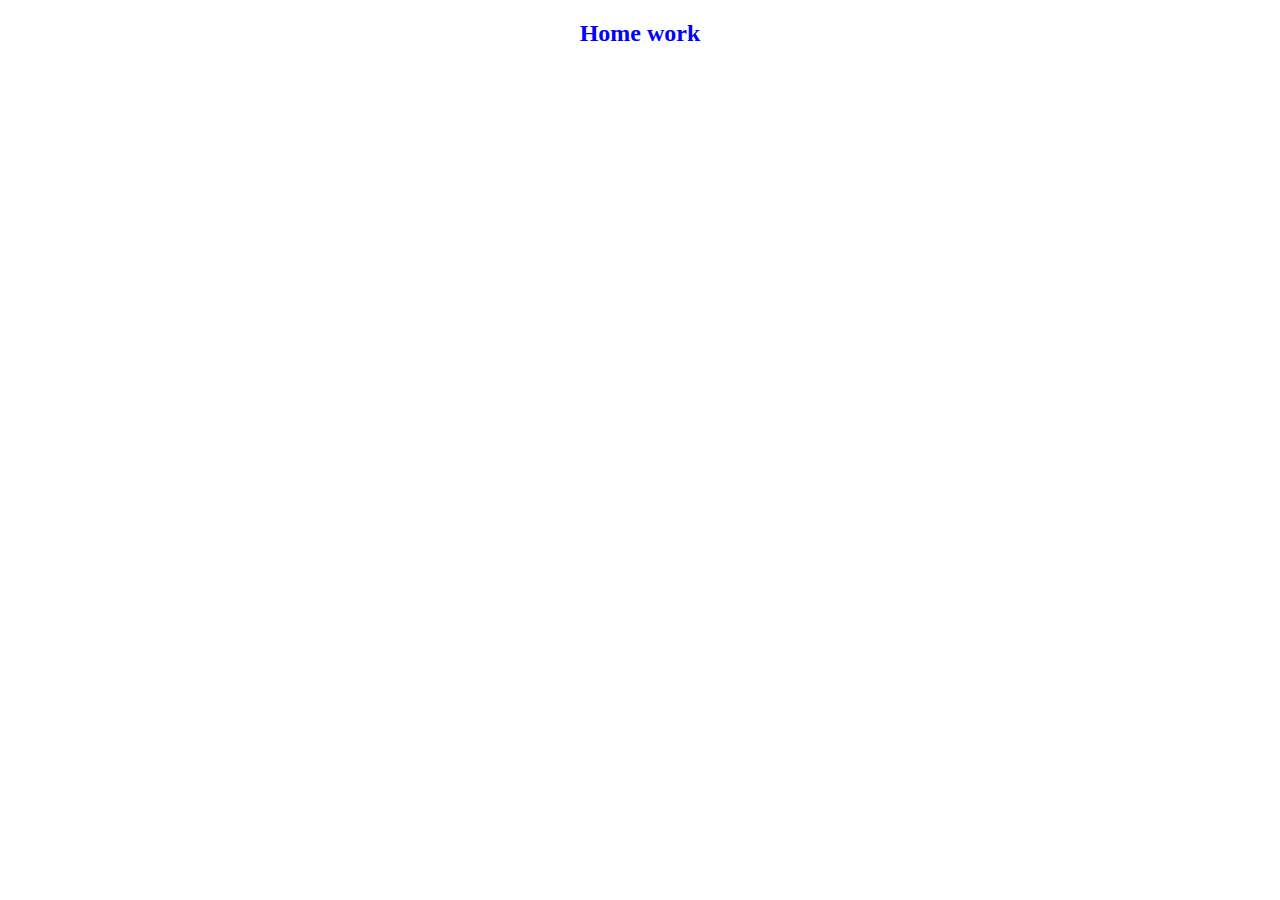
==== index.html @ 76a79d9e "first commit" ====
<!DOCTYPE html>
<html lang="en">
<head>
    <meta charset="UTF-8">
    <meta name="viewport" content="width=device-width, initial-scale=1.0">
    <title>Document</title>
</head>
<body>
    <h2 style="color: blue; text-align: center;">Home work</h2>
    <script src="script.js">
     </script>
    <script>
         console.log("hello my name is Miras i m 21 yaers old");
         /*бул html жазылган*/
    </script>
</body>
</html>
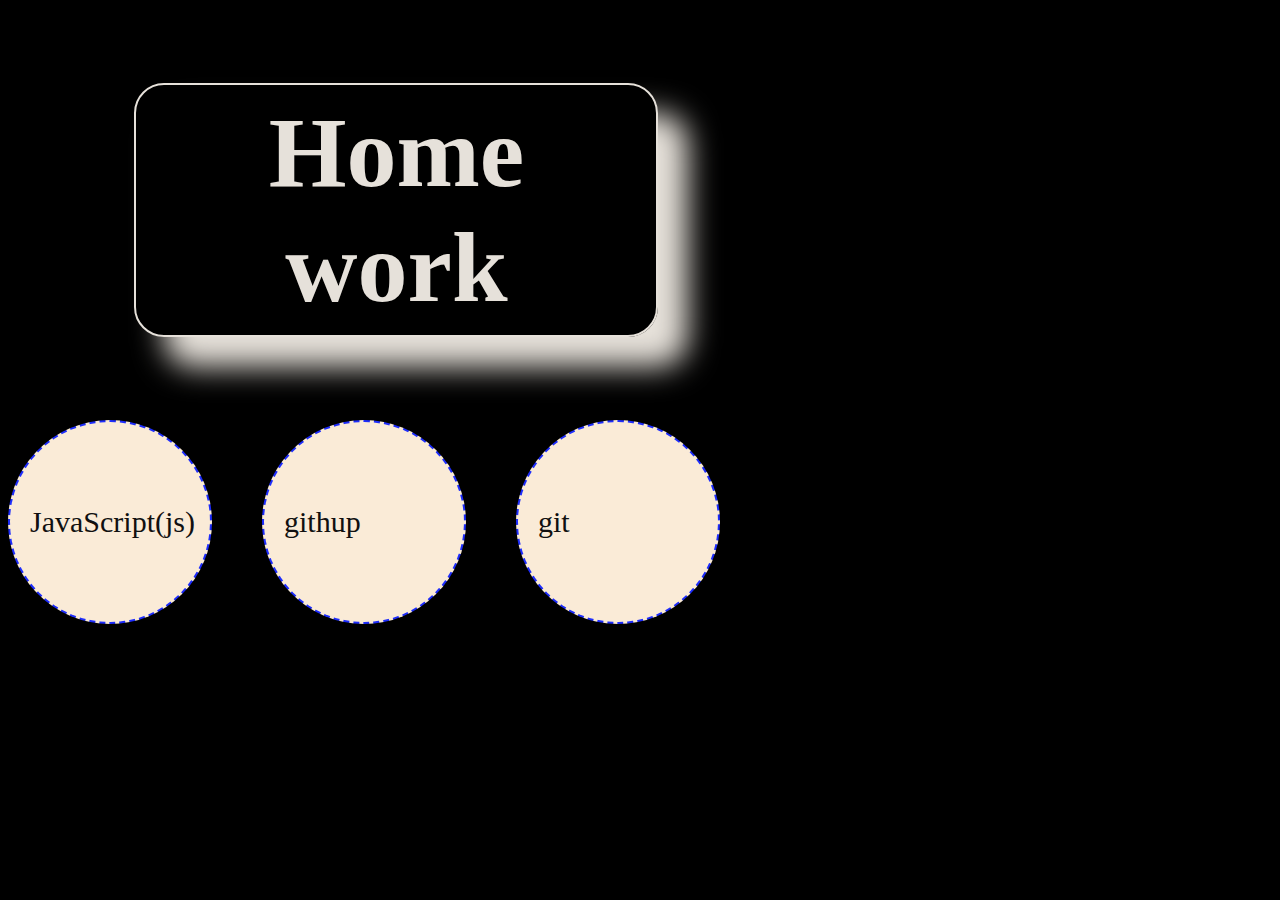
==== commit fe9754f1: "first commit" ====
--- a/index.html
+++ b/index.html
@@ -3,12 +3,30 @@
 <head>
     <meta charset="UTF-8">
     <meta name="viewport" content="width=device-width, initial-scale=1.0">
-    <title>Document</title>
+    <title>intro to git</title>
+    <link rel="stylesheet" href="css/style.css">
 </head>
 <body>
-    <h2 style="color: blue; text-align: center;">Home work</h2>
+    <header>
+        <h2>Home work</h2>
+    
+    </header>
+    <main>
+     <div class="div">  
+        <div class="div-1">
+            <p>JavaScript(js)</p>
+        </div >
+        <div class="div-2">
+           <p>githup</p> 
+        </div>
+        <div class="div-3">
+           <p> git </p>
+            
+        </div>
+      </div>   
+    </main>
     <script src="script.js">
-     </script>
+    </script>
     <script>
          console.log("hello my name is Miras i m 21 yaers old");
          /*бул html жазылган*/
--- a/css/style.css
+++ b/css/style.css
@@ -0,0 +1,54 @@
+body{
+    background-color: black;
+}
+h2{
+    color: rgb(230, 225, 218);
+    text-align: center;
+    font-size: 100px;
+    border: 2px solid;
+    border-radius: 30px 30px 30px;
+    padding: 10px;
+    box-shadow: 30px 30px 30px;
+    width: 500px;
+    margin-left: 10%;
+}
+h2:hover{
+    transform: scale(1.1);
+    transition-duration: 1s;
+}
+div{
+   color: rgb(17, 16, 16);
+   display: flex;
+  align-items: center;
+  column-gap: 50px;
+ 
+}
+.div-1{
+    border: 2px dashed rgb(30, 45, 251);
+    width: 200px;
+    height: 200px;
+   border-radius: 50%;
+    background-color: antiquewhite;
+   
+
+}
+.div-2{
+    border: 2px dashed rgb(30, 45, 251);
+    width: 200px;
+    height: 200px;
+   border-radius: 50%;
+    background-color: antiquewhite;
+  
+}
+.div-3{
+    border: 2px dashed rgb(30, 45, 251);
+    width: 200px;
+    height: 200px;
+   border-radius: 50%;
+    background-color: antiquewhite;
+
+}
+p{
+    margin-left:20px ;
+    font-size: 30px;
+}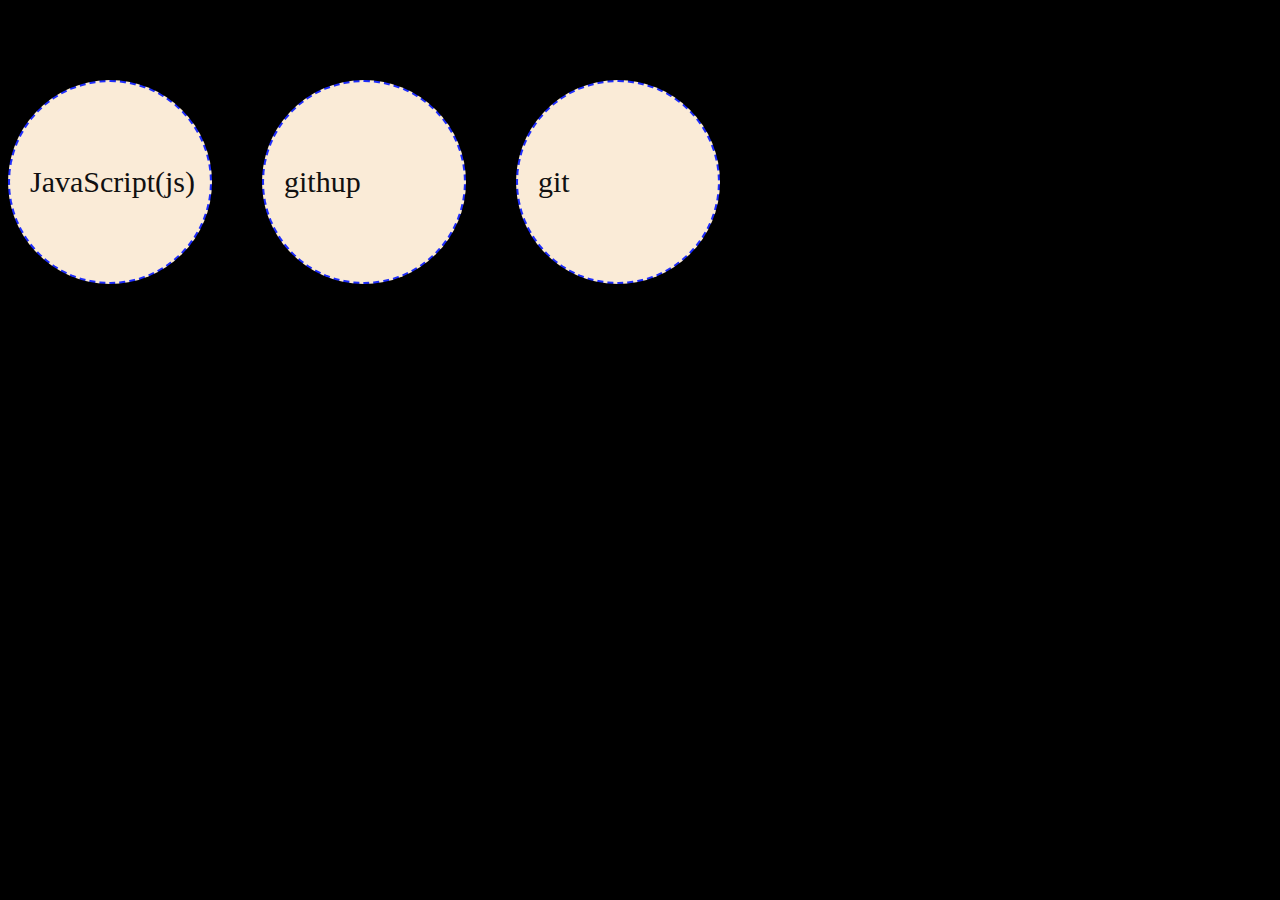
==== commit b27981c3: "second commit" ====
--- a/index.html
+++ b/index.html
@@ -8,8 +8,7 @@
 </head>
 <body>
     <header>
-        <h2>Home work</h2>
-    
+        <h1>Ismail Miras</h1>
     </header>
     <main>
      <div class="div">  
